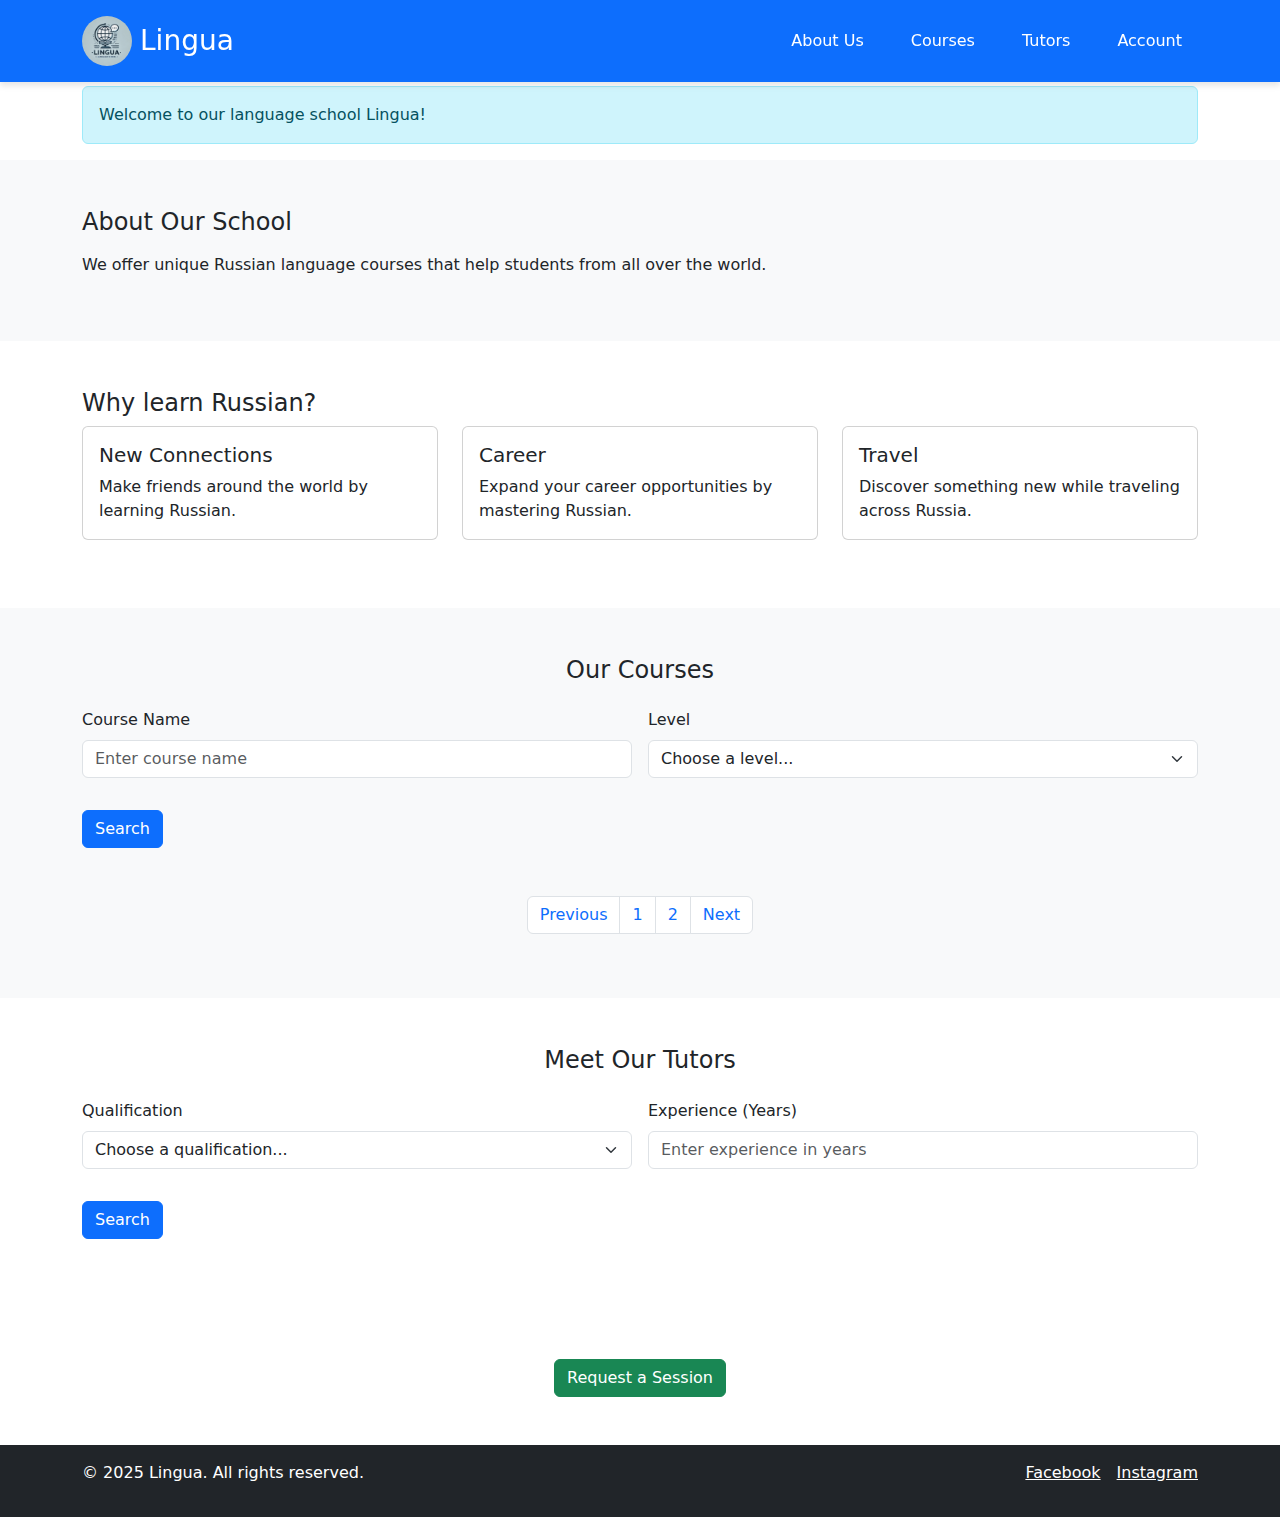
==== index.html @ a6e2d0f6 "Создание главной страницы" ====
<!DOCTYPE html>
<html lang="en">
  <head>
    <meta charset="UTF-8" />
    <meta name="viewport" content="width=device-width, initial-scale=1.0" />
    <title>Lingua</title>
    <link rel="icon" href="pictures/logo.png" type="logo/png" />
    <link
      href="https://cdn.jsdelivr.net/npm/bootstrap@5.3.0-alpha3/dist/css/bootstrap.min.css"
      rel="stylesheet"
    />
    <link rel="stylesheet" href="styles/styles.css" />
  </head>

  <body>
    <!-- Хедер -->
    <header class="bg-primary text-white py-3">
      <div class="container d-flex justify-content-between align-items-center">
        <div class="d-flex align-items-center">
          <img src="pictures/logo.png" alt="Lingua Logo" class="logo me-2" />
          <h1 class="h3 m-0">Lingua</h1>
        </div>
        <nav>
          <span class="menu-toggle">&bull;&bull;&bull;</span>
          <ul class="nav">
            <li class="nav-item">
              <a href="#about" class="nav-link text-white">About Us</a>
            </li>
            <li class="nav-item">
              <a href="#courses" class="nav-link text-white">Courses</a>
            </li>
            <li class="nav-item">
              <a href="#tutors" class="nav-link text-white">Tutors</a>
            </li>
            <li class="nav-item">
              <a href="account.html" class="nav-link text-white">Account</a>
            </li>
          </ul>
        </nav>
      </div>
    </header>

    <!-- Область уведомлений -->
    <div id="notifications" class="container mt-3">
      <div class="alert alert-info" role="alert">
        Welcome to our language school Lingua!
      </div>
    </div>

    <!-- Описание языковой школы -->
    <section id="about" class="py-5 bg-light">
      <div class="container">
        <h2 class="h4">About Our School</h2>
        <p class="mt-3">
          We offer unique Russian language courses that help students from all
          over the world.
        </p>
      </div>
    </section>

    <!-- Преимущества изучения русского языка -->
    <section class="py-5">
      <div class="container">
        <h2 class="h4">Why learn Russian?</h2>
        <div class="row">
          <div class="col-md-4">
            <div class="card">
              <div class="card-body">
                <h5 class="card-title">New Connections</h5>
                <p class="card-text">
                  Make friends around the world by learning Russian.
                </p>
              </div>
            </div>
          </div>
          <div class="col-md-4">
            <div class="card">
              <div class="card-body">
                <h5 class="card-title">Career</h5>
                <p class="card-text">
                  Expand your career opportunities by mastering Russian.
                </p>
              </div>
            </div>
          </div>
          <div class="col-md-4">
            <div class="card">
              <div class="card-body">
                <h5 class="card-title">Travel</h5>
                <p class="card-text">
                  Discover something new while traveling across Russia.
                </p>
              </div>
            </div>
          </div>
        </div>
      </div>
    </section>

    <!-- Курсы -->
    <section id="courses" class="py-5 bg-light">
      <div class="container">
        <h2 class="h4 text-center">Our Courses</h2>
        <form id="course-search" class="row g-3 mb-4">
          <div class="col-md-6 py-3">
            <label for="courseName" class="form-label">Course Name</label>
            <input
              type="text"
              class="form-control"
              id="courseName"
              placeholder="Enter course name"
            />
          </div>
          <div class="col-md-6 py-3">
            <label for="courseLevel" class="form-label">Level</label>
            <select id="courseLevel" class="form-select">
              <option selected>Choose a level...</option>
              <option value="beginner">Beginner</option>
              <option value="intermediate">Intermediate</option>
              <option value="advanced">Advanced</option>
            </select>
          </div>
          <div class="col-12">
            <button type="submit" class="btn btn-primary">Search</button>
          </div>
        </form>
        <div id="course-list" class="row mt-4">
          <!-- Динамическое обновление курсов -->
        </div>
        <!-- Пагинация курсов -->
        <div>
          <nav aria-label="Course pagination" class="mt-4">
            <ul class="pagination justify-content-center">
              <li class="page-item">
                <a class="page-link" href="#">Previous</a>
              </li>
              <li class="page-item"><a class="page-link" href="#">1</a></li>
              <li class="page-item"><a class="page-link" href="#">2</a></li>
              <li class="page-item"><a class="page-link" href="#">Next</a></li>
            </ul>
          </nav>
        </div>
      </div>
    </section>

    <!-- Списки репетиторов -->
    <section id="tutors" class="py-5">
      <div class="container">
        <h2 class="h4 text-center">Meet Our Tutors</h2>
        <form id="tutor-filter-form" class="row g-3 mb-4">
          <div class="col-md-6 py-3">
            <label for="tutorQualification" class="form-label"
              >Qualification</label
            >
            <select id="tutorQualification" class="form-select">
              <option selected>Choose a qualification...</option>
              <option value="English">English</option>
              <option value="French">French</option>
              <option value="German">German</option>
              <option value="Italian">Italian</option>
              <option value="Japanese">Japanese</option>
              <option value="Russian">Russian</option>
              <option value="Spanish">Spanish</option>
            </select>
          </div>
          <div class="col-md-6 py-3">
            <label for="tutorExperience" class="form-label"
              >Experience (Years)</label
            >
            <input
              type="number"
              id="tutorExperience"
              class="form-control"
              placeholder="Enter experience in years"
              min="0"
            />
          </div>
          <div class="col-12">
            <button type="submit" class="btn btn-primary">Search</button>
          </div>
        </form>
        <div id="tutor-list" class="row mt-4">
          <!-- Динамическое обносление списков репетиторов -->
        </div>
      </div>
    </section>

    <!-- Кнопка формы заказа -->
    <div class="container text-center py-5">
      <button
        class="btn btn-success"
        data-bs-toggle="modal"
        data-bs-target="#orderForm"
      >
        Request a Session
      </button>
    </div>

    <!-- Модальное окно заказа курсов -->
    <div
      class="modal fade"
      id="orderForm"
      tabindex="-1"
      aria-labelledby="orderFormLabel"
      aria-hidden="true"
    >
      <div class="modal-dialog">
        <div class="modal-content">
          <div class="modal-header">
            <h5 class="modal-title" id="orderFormLabel">Request a Session</h5>
            <button
              type="button"
              class="btn-close"
              data-bs-dismiss="modal"
              aria-label="Close"
            ></button>
          </div>
          <div class="modal-body">
            <form id="order-request-form">
              <div class="mb-3">
                <label for="userName" class="form-label">Your Name</label>
                <input
                  type="text"
                  class="form-control"
                  id="userName"
                  placeholder="Enter your name"
                  required
                />
              </div>
              <div class="mb-3">
                <label for="userEmail" class="form-label">Email</label>
                <input
                  type="email"
                  class="form-control"
                  id="userEmail"
                  placeholder="Enter your email"
                  required
                />
              </div>
              <div class="mb-3">
                <label for="userMessage" class="form-label">Message</label>
                <textarea
                  class="form-control"
                  id="userMessage"
                  rows="3"
                  placeholder="Your message"
                ></textarea>
              </div>
              <button type="submit" class="btn btn-primary">Submit</button>
              <button
                type="button"
                class="btn btn-secondary"
                data-bs-dismiss="modal"
              >
                Close
              </button>
            </form>
          </div>
        </div>
      </div>
    </div>

    <!-- Футер -->
    <footer class="bg-dark text-white py-3">
      <div class="container d-flex justify-content-between">
        <p>&copy; 2025 Lingua. All rights reserved.</p>
        <ul class="list-unstyled d-flex">
          <li><a href="#" class="text-white me-3">Facebook</a></li>
          <li><a href="#" class="text-white">Instagram</a></li>
        </ul>
      </div>
    </footer>

    <script src="https://cdn.jsdelivr.net/npm/bootstrap@5.3.0-alpha3/dist/js/bootstrap.bundle.min.js"></script>
    <script src="scripts/script.js"></script>
    <script src="scripts/tutors.js"></script>
    <script src="scripts/courses.js"></script>
  </body>
</html>
---- styles/styles.css ----
.logo {
  width: 50px;
  height: auto;
  border-radius: 50%;
}
.header-title {
  display: flex;
  align-items: center;
  gap: 10px;
}
.nav {
  flex-wrap: nowrap;
  gap: 15px;
}
.card {
  margin-bottom: 20px;
}
header {
  position: fixed;
  top: 0;
  left: 0;
  width: 100%;
  z-index: 1030;
  box-shadow: 0px 4px 6px rgba(0, 0, 0, 0.1);
}
body {
  padding-top: 70px;
}
#notifications,
#about,
#courses,
#tutors {
  scroll-margin-top: 50px;
}
@media (max-width: 800px) {
  ul.nav {
    display: none;
  }
  .menu-toggle {
    display: block;
    cursor: pointer;
    font-size: 1.5rem;
    color: white;
    text-align: center;
  }
  ul.nav.active {
    display: block;
    background-color: #007bff;
    text-align: center;
    padding: 10px 0;
    border-radius: 5px;
  }
  ul.nav li {
    display: block;
    margin: 5px 0;
  }
  ul.nav li a {
    color: white;
    text-decoration: none;
  }
}
@media (min-width: 801px) {
  .menu-toggle {
    display: none;
  }
}
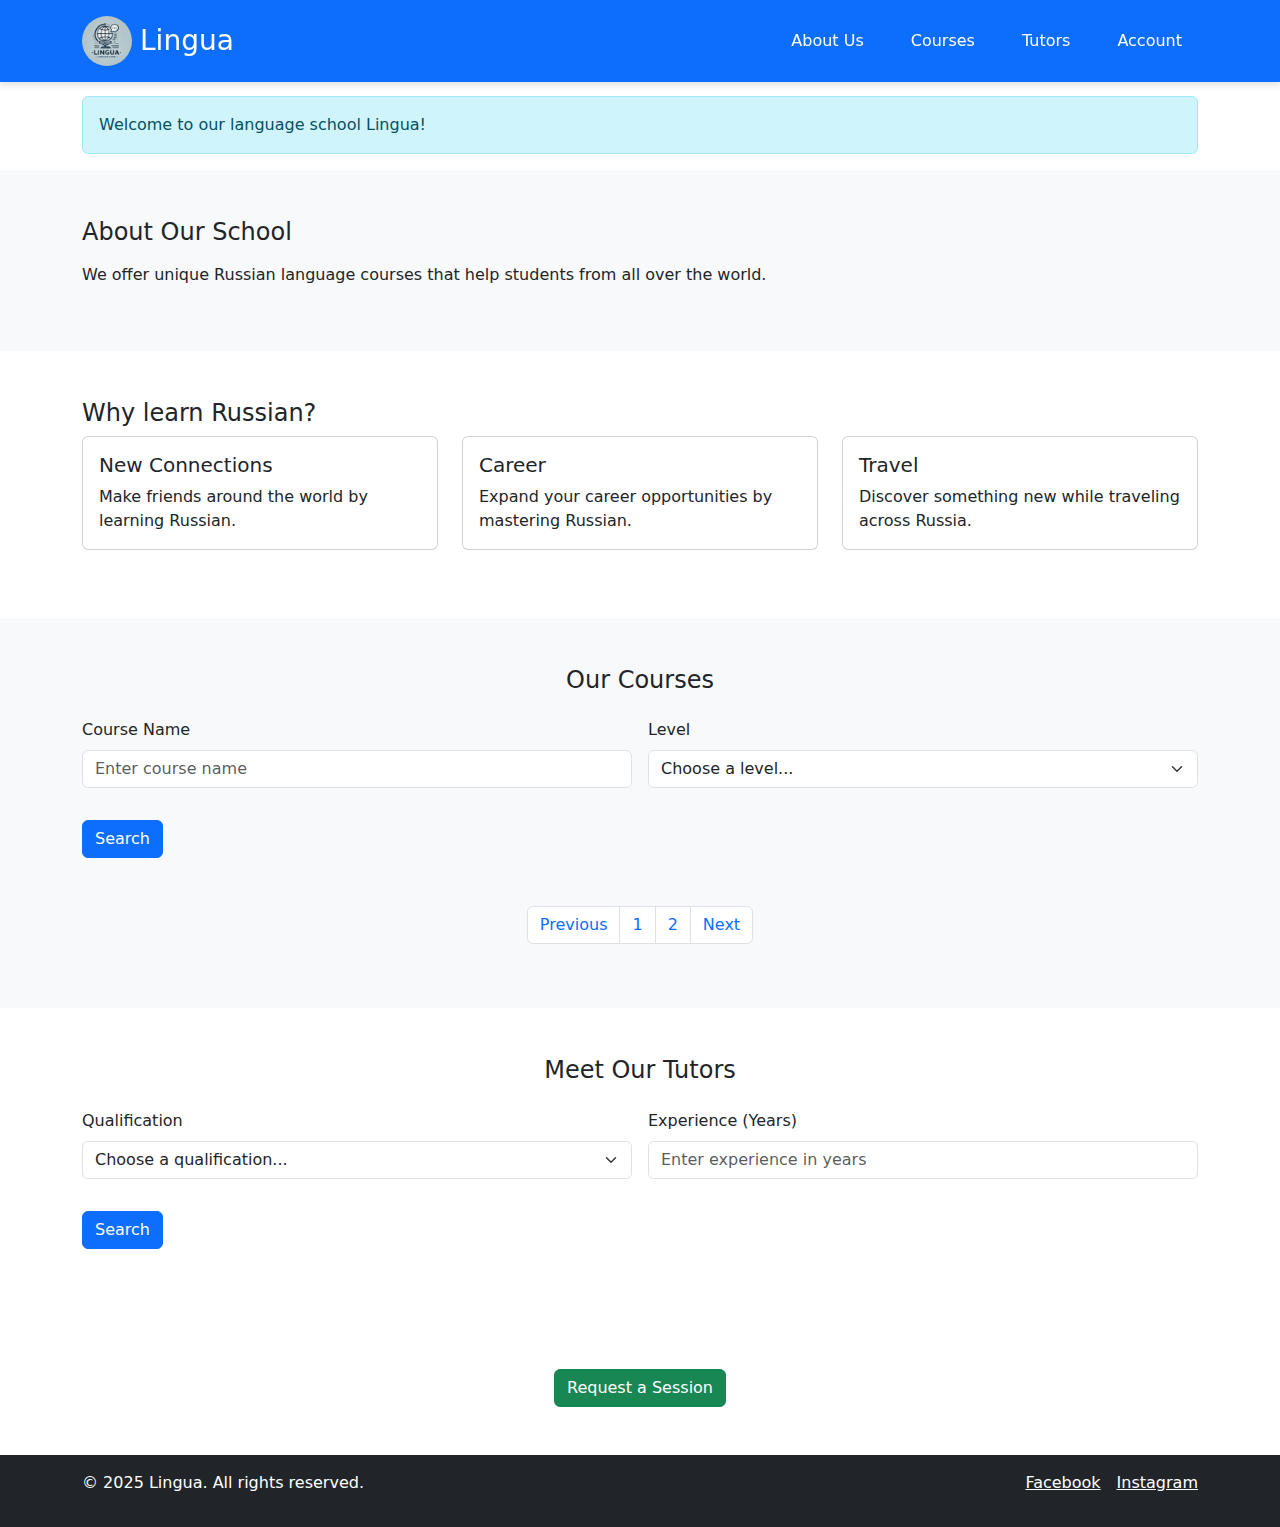
==== commit d2517b43: "Страница личного кабинета" ====
--- a/index.html
+++ b/index.html
@@ -199,15 +199,15 @@
     <!-- Модальное окно заказа курсов -->
     <div
       class="modal fade"
-      id="orderForm"
+      id="applyModal"
       tabindex="-1"
-      aria-labelledby="orderFormLabel"
+      aria-labelledby="applyModalLabel"
       aria-hidden="true"
     >
       <div class="modal-dialog">
         <div class="modal-content">
           <div class="modal-header">
-            <h5 class="modal-title" id="orderFormLabel">Request a Session</h5>
+            <h5 class="modal-title" id="applyModalLabel">Application Form</h5>
             <button
               type="button"
               class="btn-close"
@@ -216,44 +216,112 @@
             ></button>
           </div>
           <div class="modal-body">
-            <form id="order-request-form">
-              <div class="mb-3">
-                <label for="userName" class="form-label">Your Name</label>
+            <form id="applyForm">
+              <div class="mb-3">
+                <label for="applyCourseName" class="form-label"
+                  >Course Name</label
+                >
                 <input
                   type="text"
                   class="form-control"
-                  id="userName"
-                  placeholder="Enter your name"
+                  id="applyCourseName"
+                  readonly
+                />
+              </div>
+              <div class="mb-3">
+                <label for="instructorName" class="form-label"
+                  >Instructor Name</label
+                >
+                <input
+                  type="text"
+                  class="form-control"
+                  id="instructorName"
+                  readonly
+                />
+              </div>
+              <div class="mb-3">
+                <label for="startDate" class="form-label">Start Date</label>
+                <select class="form-select" id="startDate" required></select>
+              </div>
+              <div class="mb-3">
+                <label for="startTime" class="form-label">Start Time</label>
+                <select class="form-select" id="startTime" required></select>
+              </div>
+              <div class="mb-3">
+                <label for="studentsNumber" class="form-label"
+                  >Number of Students</label
+                >
+                <input
+                  type="number"
+                  class="form-control"
+                  id="studentsNumber"
+                  min="1"
+                  max="20"
+                  value="1"
                   required
                 />
               </div>
               <div class="mb-3">
-                <label for="userEmail" class="form-label">Email</label>
-                <input
-                  type="email"
-                  class="form-control"
-                  id="userEmail"
-                  placeholder="Enter your email"
-                  required
-                />
-              </div>
-              <div class="mb-3">
-                <label for="userMessage" class="form-label">Message</label>
-                <textarea
-                  class="form-control"
-                  id="userMessage"
-                  rows="3"
-                  placeholder="Your message"
-                ></textarea>
-              </div>
-              <button type="submit" class="btn btn-primary">Submit</button>
-              <button
-                type="button"
-                class="btn btn-secondary"
-                data-bs-dismiss="modal"
-              >
-                Close
-              </button>
+                <label for="courseDuration" class="form-label"
+                  >Course Duration</label
+                >
+                <input
+                  type="text"
+                  class="form-control"
+                  id="courseDuration"
+                  readonly
+                />
+              </div>
+              <div class="mb-3">
+                <label for="endDate" class="form-label">End Date</label>
+                <input type="text" class="form-control" id="endDate" readonly />
+              </div>
+              <div class="mb-3">
+                <label class="form-label">Additional Learning Options</label>
+                <div>
+                  <input type="checkbox" id="earlyRegistration" /> Early
+                  Registration Discount<br />
+                  <input type="checkbox" id="groupEnrollment" /> Group
+                  Enrollment Discount<br />
+                  <input type="checkbox" id="intensiveCourse" /> Intensive
+                  Course<br />
+                  <input type="checkbox" id="supplementary" /> Supplementary
+                  Materials<br />
+                  <input type="checkbox" id="personalized" /> Personalized
+                  Sessions<br />
+                  <input type="checkbox" id="excursions" /> Cultural
+                  Excursions<br />
+                  <input type="checkbox" id="assessment" /> Language
+                  Assessment<br />
+                  <input type="checkbox" id="interactive" /> Access to Online
+                  Platform<br />
+                </div>
+              </div>
+              <div class="mb-3">
+                <label for="totalCost" class="form-label">Total Cost</label>
+                <input
+                  type="text"
+                  class="form-control"
+                  id="totalCost"
+                  readonly
+                />
+              </div>
+              <div class="modal-footer">
+                <button
+                  id="submitApplication"
+                  type="submit"
+                  class="btn btn-primary"
+                >
+                  Submit
+                </button>
+                <button
+                  type="button"
+                  class="btn btn-secondary"
+                  data-bs-dismiss="modal"
+                >
+                  Cancel
+                </button>
+              </div>
             </form>
           </div>
         </div>
@@ -273,6 +341,7 @@
 
     <script src="https://cdn.jsdelivr.net/npm/bootstrap@5.3.0-alpha3/dist/js/bootstrap.bundle.min.js"></script>
     <script src="scripts/script.js"></script>
+    <script src="scripts/apply.js"></script>
     <script src="scripts/tutors.js"></script>
     <script src="scripts/courses.js"></script>
   </body>
--- a/styles/styles.css
+++ b/styles/styles.css
@@ -24,7 +24,7 @@
   box-shadow: 0px 4px 6px rgba(0, 0, 0, 0.1);
 }
 body {
-  padding-top: 70px;
+  padding-top: 80px;
 }
 #notifications,
 #about,
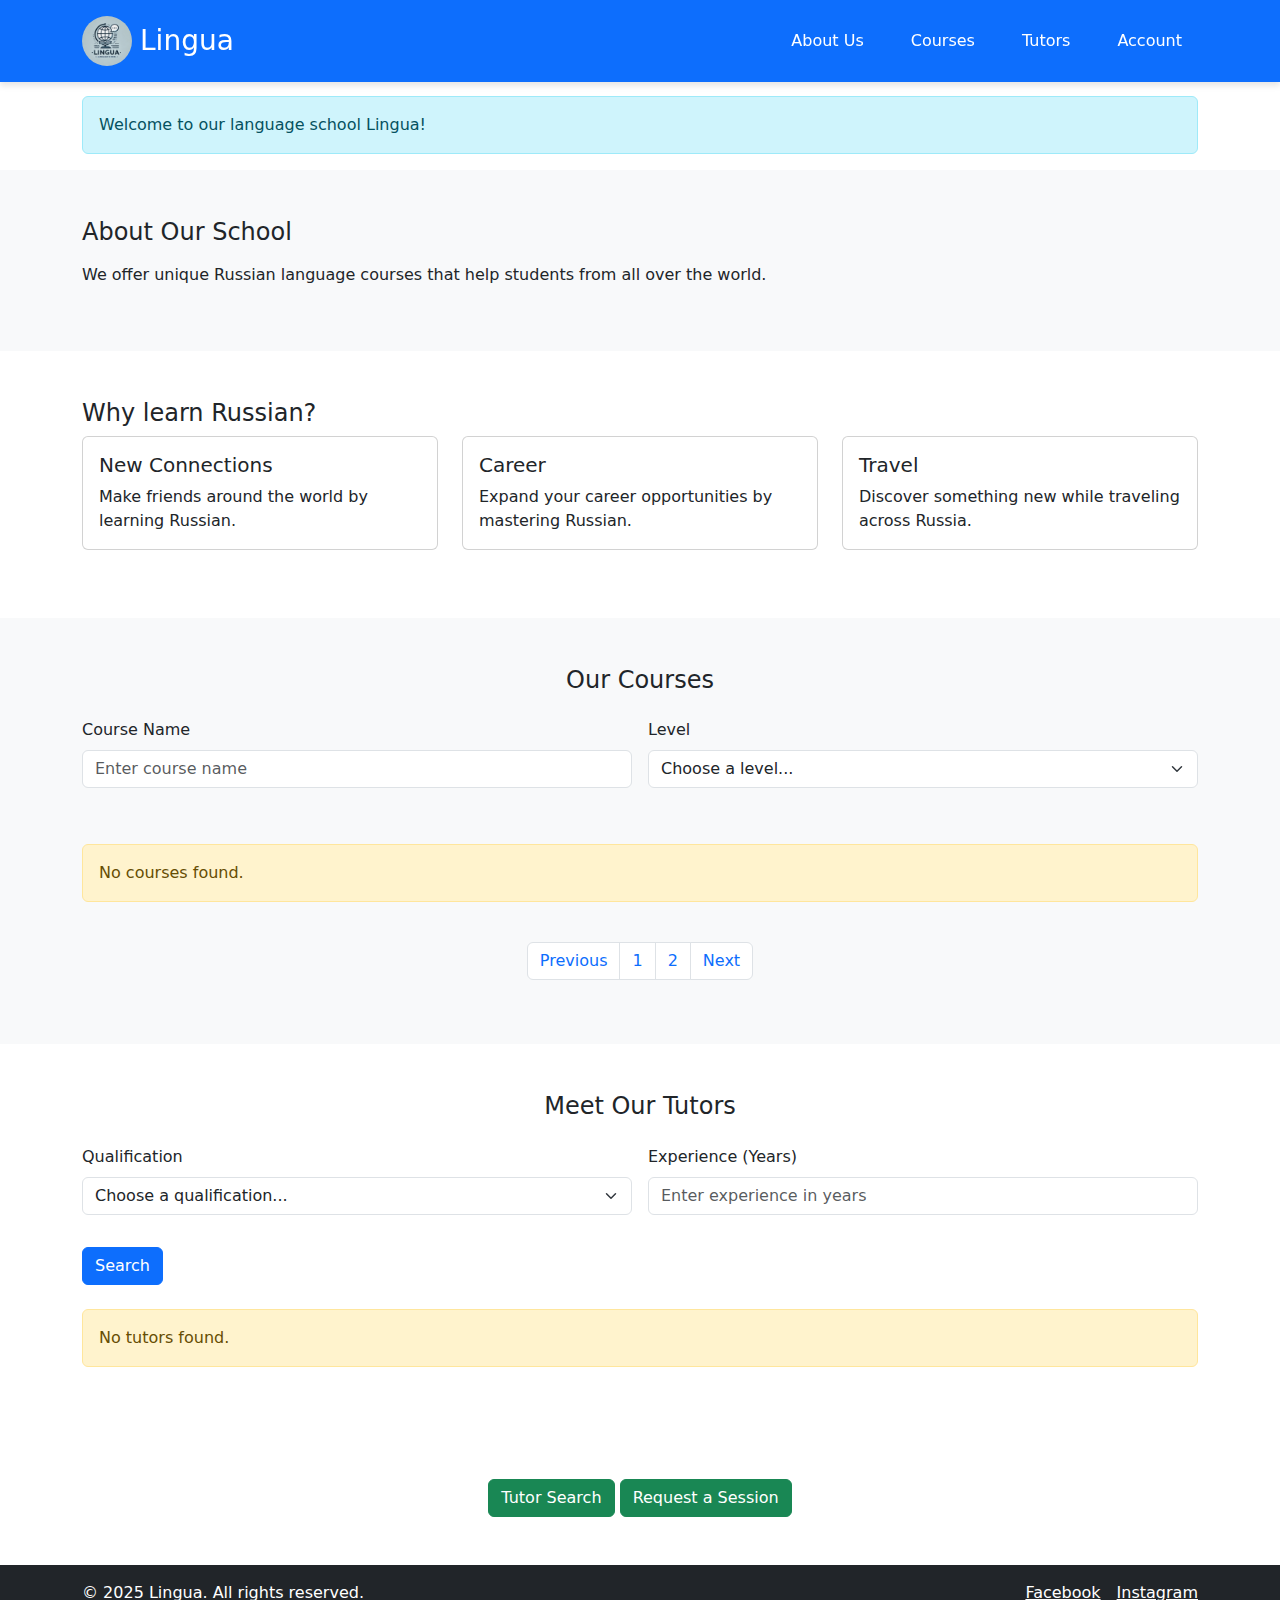
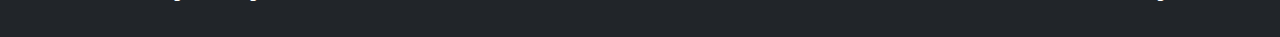
==== commit 1205efd7: "Добавлен поиск преподавателей" ====
--- a/index.html
+++ b/index.html
@@ -120,9 +120,7 @@
               <option value="advanced">Advanced</option>
             </select>
           </div>
-          <div class="col-12">
-            <button type="submit" class="btn btn-primary">Search</button>
-          </div>
+          <div class="col-12"></div>
         </form>
         <div id="course-list" class="row mt-4">
           <!-- Динамическое обновление курсов -->
@@ -188,6 +186,14 @@
     <!-- Кнопка формы заказа -->
     <div class="container text-center py-5">
       <button
+        id="tutorSearchButton"
+        class="btn btn-success"
+        data-bs-toggle="modal"
+        data-bs-target="#tutorSearchModal"
+      >
+        Tutor Search
+      </button>
+      <button
         class="btn btn-success"
         data-bs-toggle="modal"
         data-bs-target="#orderForm"
@@ -279,12 +285,7 @@
               <div class="mb-3">
                 <label class="form-label">Additional Learning Options</label>
                 <div>
-                  <input type="checkbox" id="earlyRegistration" /> Early
-                  Registration Discount<br />
-                  <input type="checkbox" id="groupEnrollment" /> Group
-                  Enrollment Discount<br />
-                  <input type="checkbox" id="intensiveCourse" /> Intensive
-                  Course<br />
+                  <p id="discountMessage" class="text-success"></p>
                   <input type="checkbox" id="supplementary" /> Supplementary
                   Materials<br />
                   <input type="checkbox" id="personalized" /> Personalized
@@ -328,6 +329,164 @@
       </div>
     </div>
 
+    <!-- Модальное окно заказа репетиора -->
+    <div
+      class="modal fade"
+      id="bookTutorModal"
+      tabindex="-1"
+      aria-labelledby="bookTutorModalLabel"
+      aria-hidden="true"
+    >
+      <div class="modal-dialog">
+        <div class="modal-content">
+          <div class="modal-header">
+            <h5 class="modal-title" id="bookTutorModalLabel">Book a Tutor</h5>
+            <button
+              type="button"
+              class="btn-close"
+              data-bs-dismiss="modal"
+              aria-label="Close"
+            ></button>
+          </div>
+          <div class="modal-body">
+            <form id="bookForm">
+              <div class="mb-3">
+                <label for="selectedTutorName" class="form-label">Tutor</label>
+                <input
+                  type="text"
+                  id="selectedTutorName"
+                  class="form-control"
+                  readonly
+                />
+              </div>
+              <div class="mb-3">
+                <label for="startDateTutor" class="form-label"
+                  >Select Date</label
+                >
+                <select
+                  id="startDateTutor"
+                  class="form-select"
+                  required
+                ></select>
+              </div>
+              <div class="mb-3">
+                <label for="startTimeTutor" class="form-label"
+                  >Select Time</label
+                >
+                <select
+                  id="startTimeTutor"
+                  class="form-select"
+                  required
+                ></select>
+              </div>
+              <div class="mb-3">
+                <input type="checkbox" id="supplementaryTutor" /> Supplementary
+                Materials<br />
+                <input type="checkbox" id="excursionsTutor" /> Cultural
+                Excursions<br />
+                <input type="checkbox" id="assessmentTutor" /> Language
+                Assessment<br />
+                <input type="checkbox" id="interactiveTutor" /> Access to Online
+                Platform<br />
+              </div>
+              <p id="discountMessageTutor" class="text-success"></p>
+              <p id="finalPriceDisplay" class="mt-3"></p>
+              <button
+                type="submit"
+                id="submitOrderButton"
+                class="btn btn-primary"
+              >
+                Confirm Booking
+              </button>
+            </form>
+          </div>
+        </div>
+      </div>
+    </div>
+
+    <!-- Модальное окно поиска репетитора -->
+    <div
+      class="modal fade"
+      id="tutorSearchModal"
+      tabindex="-1"
+      aria-labelledby="tutorSearchModalLabel"
+      aria-hidden="true"
+    >
+      <div class="modal-dialog custom-width">
+        <div class="modal-content">
+          <div class="modal-header">
+            <h5 class="modal-title" id="tutorSearchModalLabel">
+              Find a Russian Tutor
+            </h5>
+            <button
+              type="button"
+              class="btn-close"
+              data-bs-dismiss="modal"
+              aria-label="Close"
+            ></button>
+          </div>
+          <div class="modal-body">
+            <form id="tutorSearchForm">
+              <div class="mb-3">
+                <label for="languageLevel" class="form-label"
+                  >Language Level</label
+                >
+                <select id="languageLevel" class="form-select">
+                  <option value="all">All</option>
+                  <option value="beginner">Beginner</option>
+                  <option value="intermediate">Intermediate</option>
+                  <option value="advanced">Advanced</option>
+                </select>
+              </div>
+              <div class="mb-3">
+                <label for="availableDays" class="form-label"
+                  >Available Days</label
+                >
+                <select id="availableDays" class="form-select">
+                  <option value="all">All</option>
+                  <option value="Monday">Monday</option>
+                  <option value="Tuesday">Tuesday</option>
+                  <option value="Wednesday">Wednesday</option>
+                  <option value="Thursday">Thursday</option>
+                  <option value="Friday">Friday</option>
+                  <option value="Saturday">Saturday</option>
+                  <option value="Sunday">Sunday</option>
+                </select>
+              </div>
+              <div class="mb-3">
+                <label for="timeStart" class="form-label"
+                  >Preferred Start Time</label
+                >
+                <input type="time" id="timeStart" class="form-control" />
+              </div>
+              <div class="mb-3">
+                <label for="timeEnd" class="form-label"
+                  >Preferred End Time</label
+                >
+                <input type="time" id="timeEnd" class="form-control" />
+              </div>
+            </form>
+            <div class="mt-4">
+              <h5>Search Results</h5>
+              <table id="tutorResultsTable" class="table table-striped">
+                <thead>
+                  <tr>
+                    <th>Name</th>
+                    <th>Language Level</th>
+                    <th>Languages Spoken</th>
+                    <th>Experience (years)</th>
+                    <th>Hourly Rate (rubles)</th>
+                    <th>Action</th>
+                  </tr>
+                </thead>
+                <tbody></tbody>
+              </table>
+            </div>
+          </div>
+        </div>
+      </div>
+    </div>
+
     <!-- Футер -->
     <footer class="bg-dark text-white py-3">
       <div class="container d-flex justify-content-between">
@@ -341,8 +500,8 @@
 
     <script src="https://cdn.jsdelivr.net/npm/bootstrap@5.3.0-alpha3/dist/js/bootstrap.bundle.min.js"></script>
     <script src="scripts/script.js"></script>
-    <script src="scripts/apply.js"></script>
     <script src="scripts/tutors.js"></script>
     <script src="scripts/courses.js"></script>
+    <script src="scripts/tutorSearch.js"></script>
   </body>
 </html>--- a/styles/styles.css
+++ b/styles/styles.css
@@ -25,6 +25,9 @@
 }
 body {
   padding-top: 80px;
+}
+.modal-dialog.custom-width {
+  max-width: 90%;
 }
 #notifications,
 #about,
@@ -63,4 +66,4 @@
   .menu-toggle {
     display: none;
   }
-}+}
